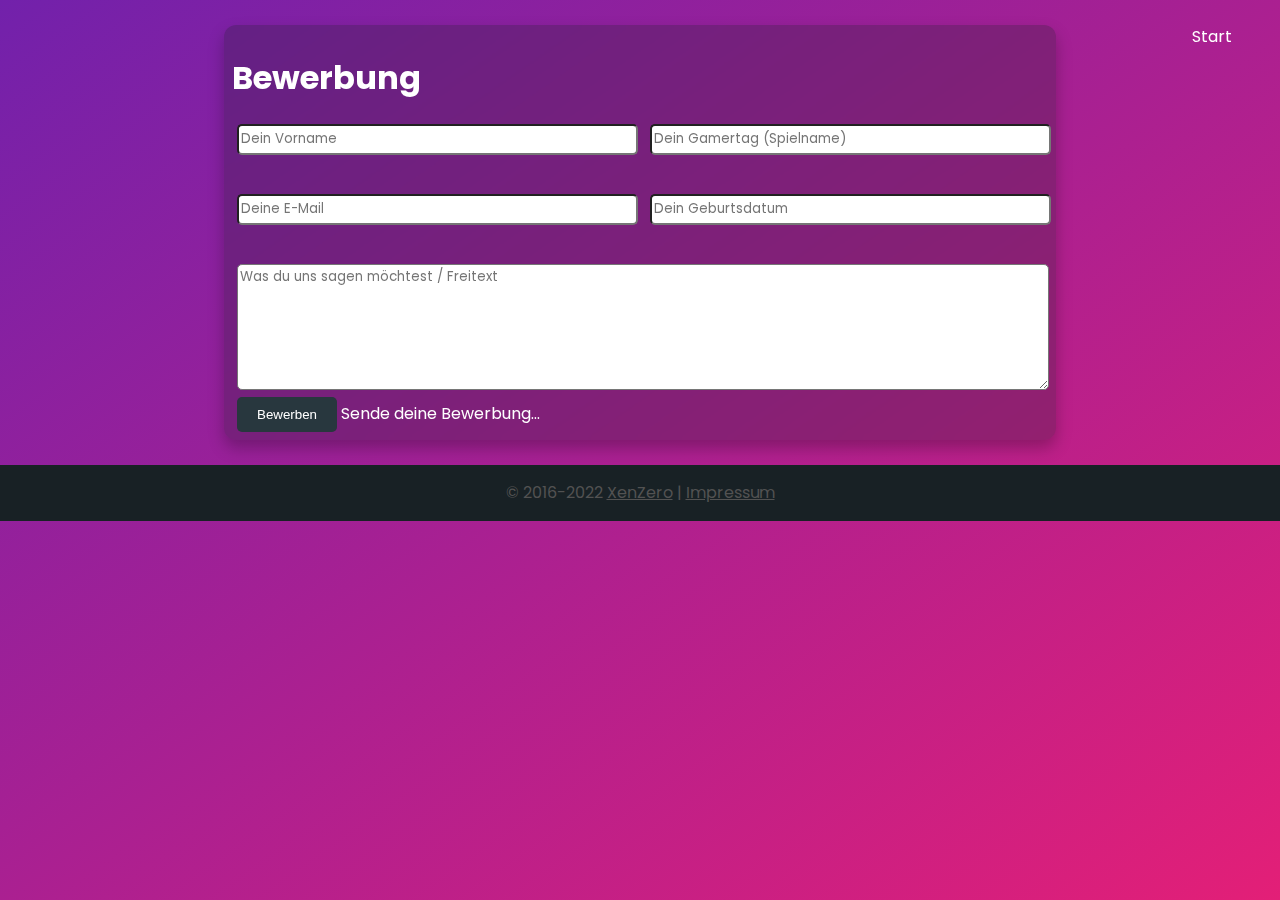
==== bewerbung.html @ b2678adf "form test" ====
<!DOCTYPE html>
<html lang="en">

<head>
    <meta charset="UTF-8">
    <meta http-equiv="X-UA-Compatible" content="IE=edge">
    <meta name="viewport" content="width=device-width, initial-scale=1.0">
    <title>Bewerbung &middot; XenZ.GG</title>
    <link rel="shortcut icon" href="assets/images/favicon.ico" type="image/x-icon">
    <!-- Metas -->
    <meta name="theme-color" content="#e31f77">
    <meta property="og:site_name" content="xenz.gg">
    <meta property="og:url" content="https://xenz.gg/">
    <meta property="og:title" content="XenZero">
    <meta property="og:image" content="https://xenz.gg/assets/images/colorful.jpg">
    <meta property="og:description" content="Call of Duty Clan since 2016">
    <!-- CSS -->
    <link rel="stylesheet" href="assets/css/main.css">
    <!--load webfonts -->
    <link href="/assets/fonts/fontawesome/css/all.css" rel="stylesheet">
    <link href="/assets/fonts/poppins/css/poppins.css" rel="stylesheet">
</head>

<body style="width:100%;">
    <!-- Navigation -->
    <nav>
        <ul>
            <!-- <li><a target="_blank" href="#">Hallo</a></li>
            <li><a target="_blank" href="#">ich bins</a></li> -->
            <li><a href="/">Start</a></li>
        </ul>
    </nav>

    <section class="content-text container-main">
        <div>
            <h1>Bewerbung</h1>
            <div class="application-req">

            </div>
            <form action="#" id="appl-form">
                <div class="xenz-form">
                    <div class="form-field">
                        <input type="text" name="vorname" placeholder="Dein Vorname">
                    </div>
                    <div class="form-field">
                        <input type="text" name="gtag" placeholder="Dein Gamertag (Spielname)">
                    </div>
                </div>
                <div class="xenz-form">
                    <div class="form-field">
                        <input type="text" name="email" placeholder="Deine E-Mail">
                    </div>
                    <div class="form-field">
                        <input type="text" name="gdatum" placeholder="Dein Geburtsdatum">
                    </div>
                </div>
                <div class="form-message">
                    <textarea placeholder="Was du uns sagen möchtest / Freitext" name="freitext"></textarea>
                </div>
                <div class="form-submit">
                    <button class="btn" type="submit">Bewerben</button>
                    <span>Sende deine Bewerbung...</span>
                </div>
            </form>
        </div>

        <script src="assets/js/form-bewerbung.js"></script>
    </section>

    <button onclick="topFunction()" id="btn-btt" title="Zurück zum Anfang"><span class="fa-stack fa-2x">
            <i class="fas fa-circle fa-stack-2x"></i>
            <i class="fas fa-angles-up fa-stack-1x fa-inverse"></i>
        </span></button>
    <script src="/assets/js/topscroll.js"></script>

    <!-- Footer -->
    <footer>
        <p>&copy; 2016-2022
            <a href="https://xenz.gg">XenZero</a> | <a href="/impressum">Impressum</a>
        </p>
    </footer>
</body>

</html>
---- assets/css/main.css ----
@charset "UTF-8";
:root {
  --xenz-purple: #7221ab;
  --xenz-purple-a75: rgba(114, 33, 171, 0.75);
  --xenz-pink: #e31f77;
  --xenz-pink-hover: #e63786;
  --xenz-pink-a75: rgba(227, 31, 119, 0.75);
  --xenz-dark: #182125;
  --xenz-dark-a25: rgba(24, 33, 37, 0.25);
  --xenz-dark-2: #28373e;
  --xenz-dark-3: #202c31;
  --xenz-gradient: linear-gradient(
    to bottom right,
    var(--xenz-purple),
    var(--xenz-pink)
  );
  --xenz-gradient-st: linear-gradient(
    to bottom right,
    var(--xenz-purple-a75),
    var(--xenz-pink-a75)
  );
  --xenz-fonts: Poppins, Arial, Tahoma, sans-serif;
  --text-color: #fff;
  --text-color-alt: #525252;
}

* {
  transition: all 0.2s;
}

html {
  font-family: var(--xenz-fonts);
  line-height: 1.5;
}

body {
  background-image: var(--xenz-gradient);
  background-size: cover;
  background-repeat: no-repeat;
  background-attachment: fixed;
  text-rendering: optimizeLegibility;
  -moz-osx-font-smoothing: grayscale;
  -webkit-font-smoothing: antialiased;
}

body {
  display: flex;
  justify-content: center;
  align-items: center;
  flex-direction: column;
  margin: 0;
  padding: 0;
  color: var(--text-color);
}

.mail-link::before {
  content: "";
  font-family: "Font Awesome 6 Pro";
  font-weight: 400;
  padding-right: 5px;
}

.phone-link::before {
  content: "";
  font-family: "Font Awesome 6 Pro";
  font-weight: 400;
  padding-right: 5px;
}

a {
  color: inherit;
}

.welcome {
  margin: auto;
  text-align: center;
}

/* ---------- */
/* Navigation */
/* ---------- */
nav {
  position: absolute;
  top: 15px;
  left: 0;
  width: 97%;
  z-index: 1;
  background-color: transparent;
}

nav ul {
  list-style-type: none;
  margin: 0;
  padding: 0;
  overflow: hidden;
  background-color: transparent;
}

@media screen and (min-width: 601px) {
  nav ul li {
    display: inline;
    float: right;
  }
}
@media screen and (max-width: 600px) {
  nav ul li {
    display: inline;
  }
}
nav a {
  display: block;
  padding: 10px;
  color: var(--text-color);
  text-decoration: none;
  text-align: center;
}

nav a:after {
  display: block;
  content: "";
  border-bottom: solid 3px var(--text-color);
  transform: scaleX(0);
  transition: transform 250ms ease-in-out;
}

nav a:hover:after {
  transform: scaleX(1);
}

/* ------ */
/* Footer */
/* ------ */
footer {
  color: var(--text-color-alt);
  background-color: var(--xenz-dark);
  text-align: center;
  border-radius: 0;
  margin: 0;
}

footer {
  margin-top: auto;
  width: 100%;
}

/* ------------- */
/* Main Sections */
/* ------------- */
.content-welcome {
  display: flex;
  justify-content: center;
  align-items: center;
  flex-direction: column;
  margin: 0;
  padding: 0;
  height: 100vh;
  width: 100%;
}

.content-welcome {
  background-image: var(--xenz-gradient-st), url("/assets/images/soldiers.webp");
  background-size: cover;
  background-repeat: no-repeat;
  text-rendering: optimizeLegibility;
  -moz-osx-font-smoothing: grayscale;
  -webkit-font-smoothing: antialiased;
}

.content-calltoaction {
  background-color: var(--xenz-dark);
  width: 100%;
  text-align: center;
  margin: 0;
  padding-bottom: 22px;
}

.content-calltoaction h1 {
  margin-bottom: 0;
}

.content-calltoaction a {
  text-decoration: none;
}

.content-team {
  background-color: var(--xenz-dark-2);
  width: 100%;
  margin: 0;
  padding-bottom: 22px;
}

.content-team h1 {
  text-align: center;
}

.content-team .team-boxen {
  display: flex;
  flex-wrap: wrap;
  justify-content: center;
  text-align: center;
  word-wrap: break-word;
}

.content-team .team-boxen .team-mitglied {
  background-color: var(--xenz-dark-3);
  padding: 14px 0;
}
@media screen and (min-width: 768px) {
  .content-team .team-boxen .team-mitglied {
    flex: 0 0 18%;
    margin: 0 8px;
  }
}
@media screen and (max-width: 767px) {
  .content-team .team-boxen .team-mitglied {
    flex: 0 0 80%;
    margin: 8px 0;
  }
}

.content-team .team-boxen .team-mitglied img {
  height: 98px;
  width: auto;
  border-radius: 50%;
}

.content-team .team-boxen .team-mitglied img {
  box-shadow: 0 0 0 4px var(--xenz-dark-3), 0 0 0 6px var(--xenz-pink);
}

.content-team .team-boxen .team-mitglied img:hover {
  transform: scale(1.1);
}

.content-team .team-boxen .team-mitglied .team-description {
  text-transform: uppercase;
}

.content-team .team-boxen .team-mitglied .team-socials {
  background-color: var(--xenz-dark);
  padding: 4px 0;
  margin: 0 auto;
  width: 80%;
}
@media screen and (max-width: 767px) {
  .content-team .team-boxen .team-mitglied .team-socials {
    font-size: 1.5em;
  }
}

@media screen and (min-width: 768px) {
  .content-team .team-boxen .team-mitglied .team-socials a {
    padding: 0 4px;
  }
}
@media screen and (max-width: 767px) {
  .content-team .team-boxen .team-mitglied .team-socials a {
    padding: 0 6px;
  }
}

.content-team .team-boxen .team-mitglied .team-socials a:hover {
  color: var(--text-color-alt);
}

.content-team .team-boxen .team-mitglied .team-socials .trenner {
  margin: 0 4px;
  font-weight: bold;
  color: var(--xenz-pink);
}

/* --------*/
/* Buttons */
/* ------- */
.btn {
  display: inline-block;
  padding: 10px 20px;
  color: var(--text-color);
  background-color: var(--xenz-dark-2);
  text-decoration: none;
  text-align: center;
  border-radius: 5px;
  border: none;
}

.btn-large {
  padding: 15px 20px;
  font-size: 1.2rem;
}

.btn-primary {
  background-color: var(--xenz-pink);
  color: var(--text-color);
}

.btn-primary.glow {
  box-shadow: 0 0 3px 1px var(--xenz-pink);
}

.btn-primary:hover,
.btn-primary:focus,
.btn-primary:active {
  background-color: var(--xenz-pink-hover);
}

/* ------- */
/* container-main */
/* ------- */
@media (min-width: 768px) {
  .content-text {
    width: 65%;
  }

  .container-main {
    margin-top: 25px;
    margin-bottom: 25px;
  }
}
@media (min-width: 640px) and (max-width: 767px) {
  .container-main {
    margin-top: 2.5rem !important;
  }
}
@media (max-width: 639px) {
  .container-main {
    margin-top: 200px !important;
  }
}
.container-main > div {
  margin: auto 0;
  backdrop-filter: blur(5px);
  background-color: var(--xenz-dark-a25);
  padding: 0.5rem;
  border-radius: 12px;
  box-shadow: 0 0.5rem 1rem rgba(0, 0, 0, 0.25);
}

.container-main > div > h2 {
  text-transform: uppercase;
  letter-spacing: 0.05em;
  font-size: 0.75rem;
  margin-top: 2rem;
}

.container-main a {
  text-decoration: none;
}

.container-main a:hover {
  color: var(--text-color);
}

.descrtext {
  font-size: 0.75rem;
  font-style: italic;
}

@media (min-width: 768px) {
  .content-text {
    padding: 0;
    flex-direction: row;
  }
}
@media (max-width: 767px) {
  .content-text {
    padding: 1.25rem;
  }
}

/* ------------------ */
/* Back to Top Button */
/* ------------------ */
#btn-btt {
  display: none;
  position: fixed;
  bottom: 24px;
  right: 30px;
  z-index: 99;
  border: none;
  cursor: pointer;
  font-size: 14px;
  background-color: transparent;
  transition: all 1s ease;
}

#btn-btt i.fa-circle {
  color: var(--xenz-purple);
}

#btn-btt:hover i.fa-circle {
  color: var(--xenz-pink);
}

@media (max-width: 1023px) {
  #btn-btt {
    visibility: hidden;
  }
}
/* -------- */
/* Formular */
/* -------- */
#appl-form {
  margin: 0 5px;
}

form .xenz-form {
  display: flex;
  align-items: center;
  justify-content: space-between;
  margin-bottom: 45px;
  flex: auto;
}

.xenz-form .form-field {
  height: 25px;
  width: calc(100% / 2 - 10px);
}

form .form-field input,
form .form-message textarea {
  width: 100%;
  height: 100%;
  outline: none;
  border-radius: 5px;
  font-family: var(--xenz-fonts);
}

form .form-message textarea {
  min-height: 120px;
  max-height: 300px;
  min-width: 100%;
  max-width: 100%;
}

@media (max-width: 767px) {
  form .xenz-form {
    flex-direction: column;
    margin-bottom: 0px;
  }

  .xenz-form .form-field {
    width: 100%;
    margin-bottom: 20px;
  }

  form .form-message textarea {
    resize: none;
  }
}
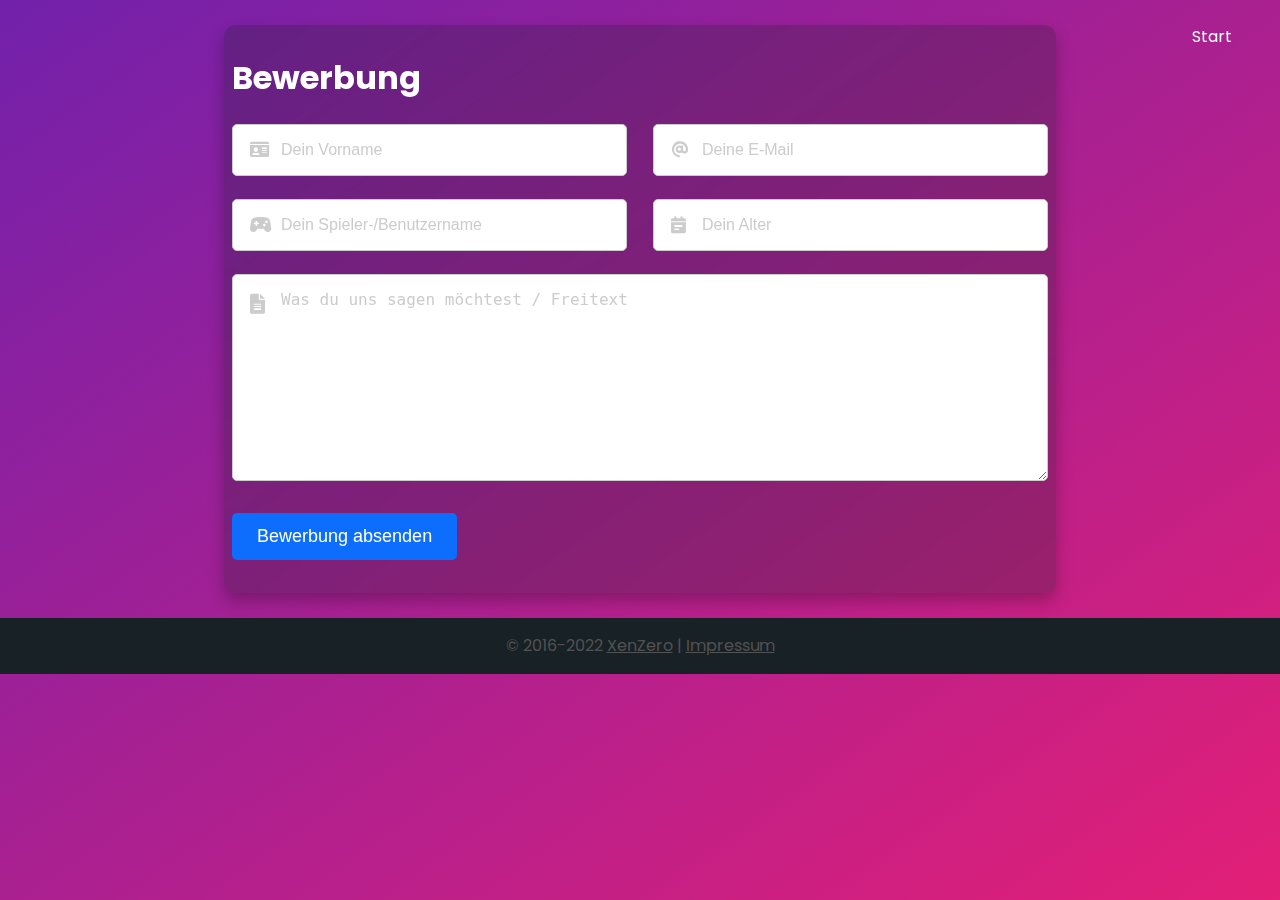
==== commit c376efd4: "apply form test" ====
--- a/bewerbung.html
+++ b/bewerbung.html
@@ -34,37 +34,40 @@
     <section class="content-text container-main">
         <div>
             <h1>Bewerbung</h1>
-            <div class="application-req">
-
-            </div>
-            <form action="#" id="appl-form">
-                <div class="xenz-form">
-                    <div class="form-field">
-                        <input type="text" name="vorname" placeholder="Dein Vorname">
+            <form action="" class="apply-form">
+                <div class="apply-form-absatz">
+                    <div class="apply-form-eingabe">
+                        <input type="text" name="vorname" placeholder="Dein Vorname" required>
+                        <i class="fa-solid fa-id-card"></i>
                     </div>
-                    <div class="form-field">
-                        <input type="text" name="gtag" placeholder="Dein Gamertag (Spielname)">
+                    <div class="apply-form-eingabe">
+                        <input type="email" name="email" placeholder="Deine E-Mail" required>
+                        <i class="fa-solid fa-at"></i>
                     </div>
                 </div>
-                <div class="xenz-form">
-                    <div class="form-field">
-                        <input type="text" name="email" placeholder="Deine E-Mail">
+                <div class="apply-form-absatz">
+                    <div class="apply-form-eingabe">
+                        <input type="text" name="playername" placeholder="Dein Spieler-/Benutzername" required>
+                        <i class="fa-solid fa-gamepad-modern"></i>
                     </div>
-                    <div class="form-field">
-                        <input type="text" name="gdatum" placeholder="Dein Geburtsdatum">
+                    <div class="apply-form-eingabe">
+                        <input type="text" name="age" placeholder="Dein Alter" required>
+                        <i class="fa-solid fa-calendar-lines"></i>
                     </div>
                 </div>
-                <div class="form-message">
-                    <textarea placeholder="Was du uns sagen möchtest / Freitext" name="freitext"></textarea>
+                <div class="apply-form-message">
+                    <textarea name="freitext" placeholder="Was du uns sagen möchtest / Freitext" cols="30"
+                        rows="10"></textarea>
+                    <i class="fa-solid fa-file-lines"></i>
                 </div>
-                <div class="form-submit">
-                    <button class="btn" type="submit">Bewerben</button>
-                    <span>Sende deine Bewerbung...</span>
+                <div class="apply-button-area">
+                    <button type="submit">Bewerbung absenden</button>
+                    <span></span>
                 </div>
             </form>
         </div>
 
-        <script src="assets/js/form-bewerbung.js"></script>
+        <script src="assets/js/apply-form.js"></script>
     </section>
 
     <button onclick="topFunction()" id="btn-btt" title="Zurück zum Anfang"><span class="fa-stack fa-2x">
--- a/assets/css/main.css
+++ b/assets/css/main.css
@@ -303,6 +303,17 @@
   background-color: var(--xenz-pink-hover);
 }
 
+.btn-white {
+  background-color: #fff;
+  color: #000;
+}
+
+.btn-white:hover,
+.btn-white:focus,
+.btn-white:active {
+  background-color: #c7c7c7;
+}
+
 /* ------- */
 /* container-main */
 /* ------- */
@@ -396,54 +407,116 @@
     visibility: hidden;
   }
 }
-/* -------- */
-/* Formular */
-/* -------- */
-#appl-form {
-  margin: 0 5px;
-}
-
-form .xenz-form {
+/* ------------------ */
+/* Bewerbungsformular */
+/* ------------------ */
+form.apply-form.disabled {
+  pointer-events: none;
+  opacity: 0.7;
+}
+
+form .apply-form-absatz {
   display: flex;
-  align-items: center;
+  margin-bottom: 25px;
   justify-content: space-between;
-  margin-bottom: 45px;
-  flex: auto;
-}
-
-.xenz-form .form-field {
-  height: 25px;
-  width: calc(100% / 2 - 10px);
-}
-
-form .form-field input,
-form .form-message textarea {
+}
+
+.apply-form-absatz .apply-form-eingabe {
+  height: 50px;
+  display: flex;
+  position: relative;
+  width: calc(100% / 2 - 13px);
+}
+
+form.apply-form i {
+  position: absolute;
+  top: 50%;
+  left: 18px;
+  color: #ccc;
+  font-size: 17px;
+  pointer-events: none;
+  transform: translateY(-50%);
+}
+
+form.apply-form .apply-form-eingabe input,
+form.apply-form .apply-form-message textarea {
   width: 100%;
   height: 100%;
   outline: none;
+  padding: 0 18px 0 48px;
+  font-size: 16px;
   border-radius: 5px;
-  font-family: var(--xenz-fonts);
-}
-
-form .form-message textarea {
-  min-height: 120px;
-  max-height: 300px;
+  border: 1px solid #ccc;
+}
+
+.apply-form-eingabe input::placeholder,
+.apply-form-message textarea::placeholder {
+  color: #ccc;
+}
+
+.apply-form-eingabe input:focus,
+.apply-form-message textarea:focus {
+  padding-left: 47px;
+  border: 2px solid #0d6efd;
+}
+
+.apply-form-eingabe input:focus ~ i,
+.apply-form-message textarea:focus ~ i {
+  color: #0d6efd;
+}
+
+form.apply-form .apply-form-message {
+  position: relative;
+}
+
+form.apply-form .apply-form-message i {
+  top: 30px;
+  font-size: 20px;
+}
+
+form.apply-form .apply-form-message textarea {
+  min-height: 130px;
+  max-height: 230px;
+  max-width: 100%;
   min-width: 100%;
-  max-width: 100%;
-}
-
-@media (max-width: 767px) {
-  form .xenz-form {
-    flex-direction: column;
-    margin-bottom: 0px;
-  }
-
-  .xenz-form .form-field {
-    width: 100%;
-    margin-bottom: 20px;
-  }
-
-  form .form-message textarea {
-    resize: none;
-  }
+  padding: 15px 20px 0 48px;
+  -webkit-box-sizing: border-box;
+  -moz-box-sizing: border-box;
+  box-sizing: border-box;
+}
+
+form.apply-form .apply-form-message textarea::-webkit-scrollbar {
+  width: 0px;
+}
+
+.message textarea:focus {
+  padding-top: 14px;
+}
+
+form.apply-form .apply-button-area {
+  margin: 25px 0;
+  display: flex;
+  align-items: center;
+}
+
+.apply-button-area button {
+  color: #fff;
+  border: none;
+  outline: none;
+  font-size: 18px;
+  cursor: pointer;
+  border-radius: 5px;
+  padding: 13px 25px;
+  background: #0d6efd;
+  transition: background 0.3s ease;
+}
+
+.apply-button-area button:hover {
+  background: #025ce3;
+}
+
+.apply-button-area span {
+  font-size: 17px;
+  margin-left: 30px;
+  display: none;
 }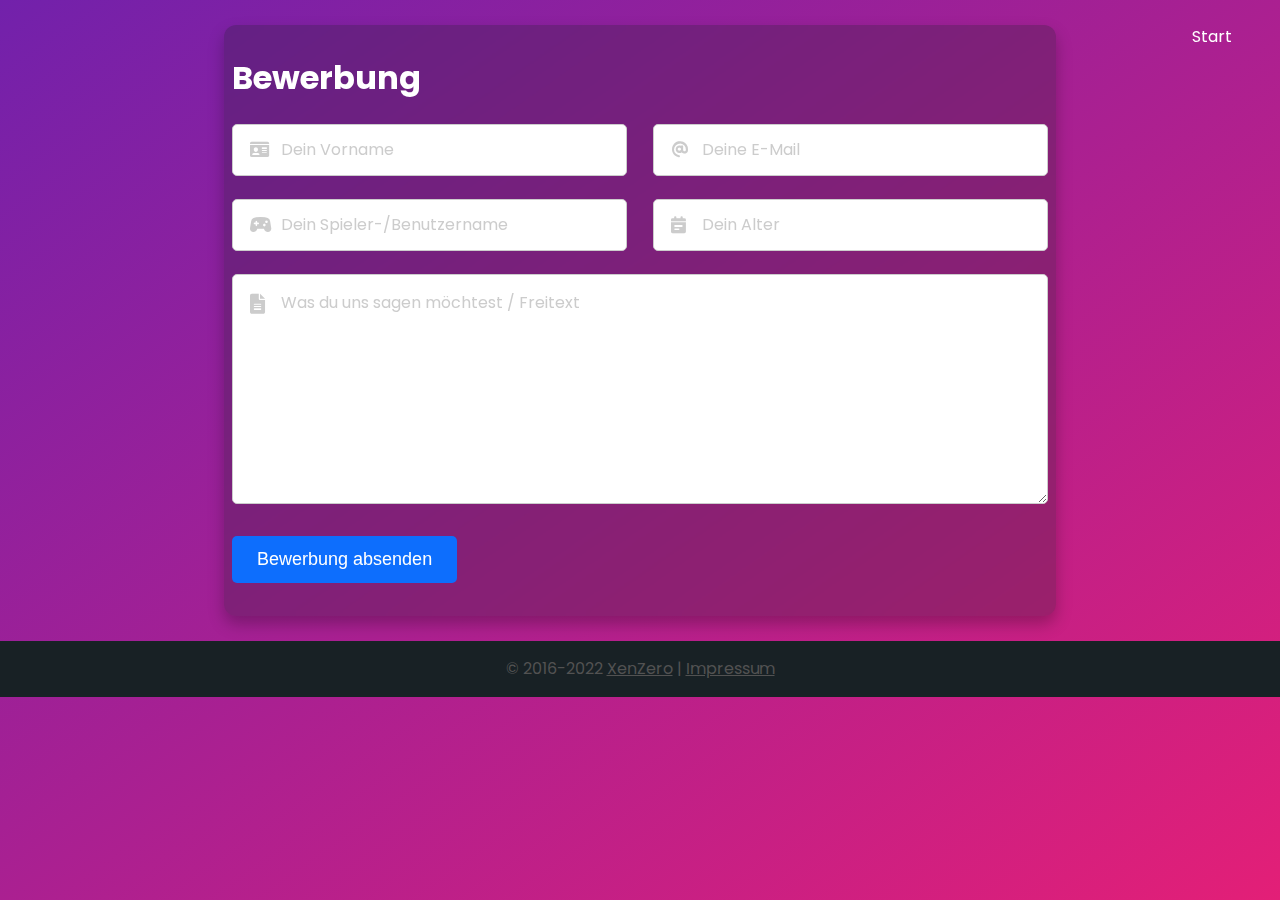
==== commit 0a67c03e: "still trying to fix" ====
--- a/bewerbung.html
+++ b/bewerbung.html
@@ -37,21 +37,21 @@
             <form action="" class="apply-form">
                 <div class="apply-form-absatz">
                     <div class="apply-form-eingabe">
-                        <input type="text" name="vorname" placeholder="Dein Vorname" required>
+                        <input type="text" name="vorname" placeholder="Dein Vorname">
                         <i class="fa-solid fa-id-card"></i>
                     </div>
                     <div class="apply-form-eingabe">
-                        <input type="email" name="email" placeholder="Deine E-Mail" required>
+                        <input type="email" name="email" placeholder="Deine E-Mail">
                         <i class="fa-solid fa-at"></i>
                     </div>
                 </div>
                 <div class="apply-form-absatz">
                     <div class="apply-form-eingabe">
-                        <input type="text" name="playername" placeholder="Dein Spieler-/Benutzername" required>
+                        <input type="text" name="playername" placeholder="Dein Spieler-/Benutzername">
                         <i class="fa-solid fa-gamepad-modern"></i>
                     </div>
                     <div class="apply-form-eingabe">
-                        <input type="text" name="age" placeholder="Dein Alter" required>
+                        <input type="text" name="age" placeholder="Dein Alter">
                         <i class="fa-solid fa-calendar-lines"></i>
                     </div>
                 </div>
@@ -66,15 +66,9 @@
                 </div>
             </form>
         </div>
-
-        <script src="assets/js/apply-form.js"></script>
     </section>
 
-    <button onclick="topFunction()" id="btn-btt" title="Zurück zum Anfang"><span class="fa-stack fa-2x">
-            <i class="fas fa-circle fa-stack-2x"></i>
-            <i class="fas fa-angles-up fa-stack-1x fa-inverse"></i>
-        </span></button>
-    <script src="/assets/js/topscroll.js"></script>
+    <script src="/assets/js/apply-form.js"></script>
 
     <!-- Footer -->
     <footer>
--- a/assets/css/main.css
+++ b/assets/css/main.css
@@ -447,6 +447,7 @@
   font-size: 16px;
   border-radius: 5px;
   border: 1px solid #ccc;
+  font-family: var(--xenz-fonts);
 }
 
 .apply-form-eingabe input::placeholder,
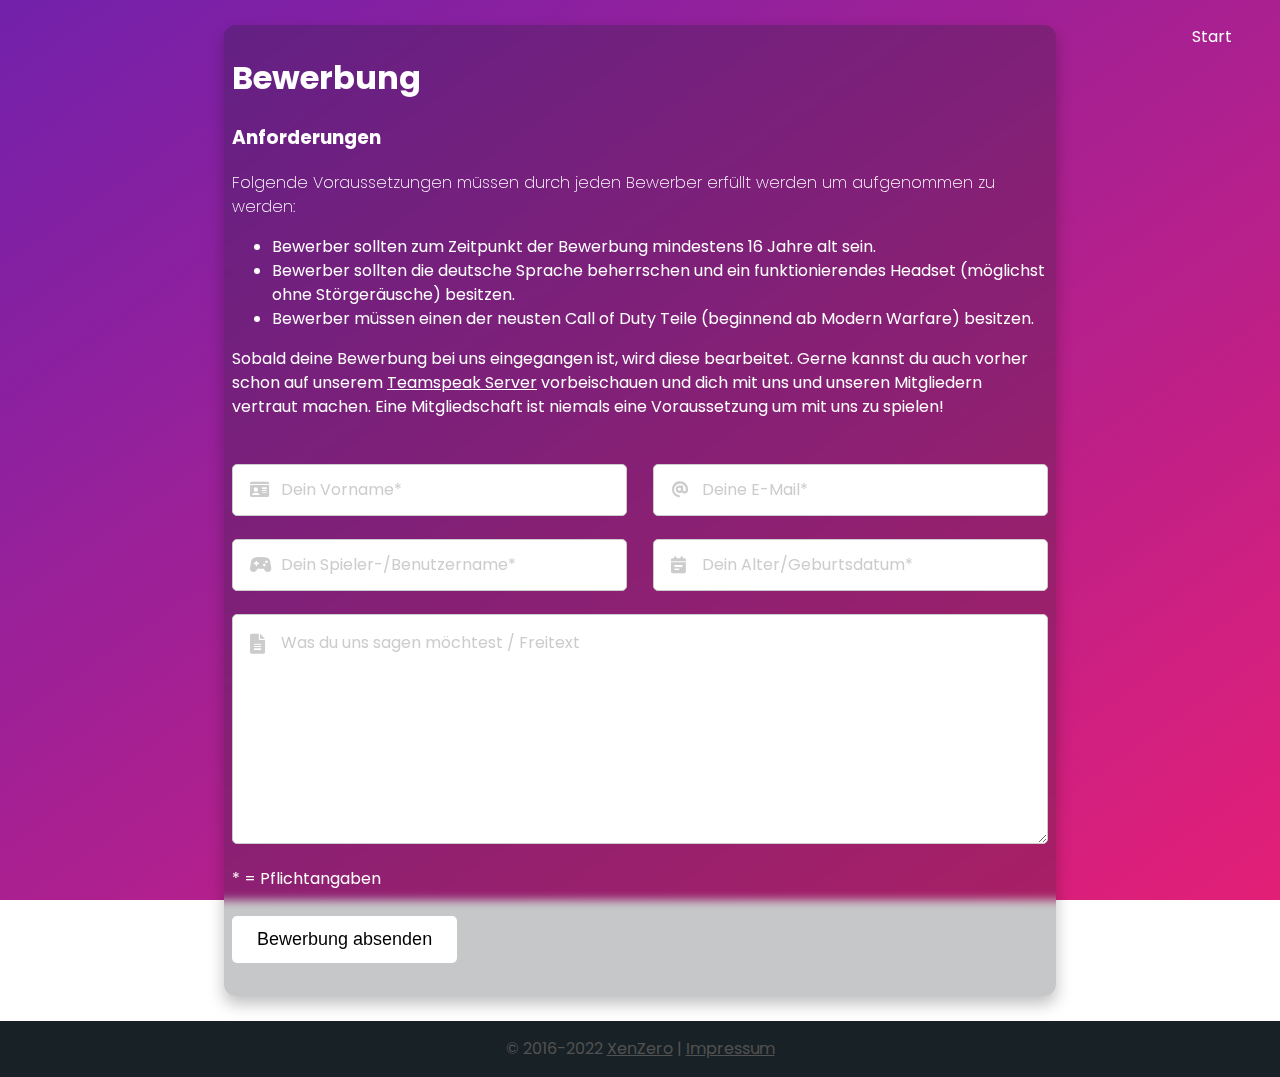
==== commit 0c2a9210: "finalized application site" ====
--- a/bewerbung.html
+++ b/bewerbung.html
@@ -25,8 +25,6 @@
     <!-- Navigation -->
     <nav>
         <ul>
-            <!-- <li><a target="_blank" href="#">Hallo</a></li>
-            <li><a target="_blank" href="#">ich bins</a></li> -->
             <li><a href="/">Start</a></li>
         </ul>
     </nav>
@@ -34,24 +32,41 @@
     <section class="content-text container-main">
         <div>
             <h1>Bewerbung</h1>
-            <form action="" class="apply-form">
+            <div class="apply-requirements">
+                <h3>Anforderungen</h3>
+                <p style="font-weight:200;">Folgende Voraussetzungen müssen durch jeden Bewerber erfüllt werden
+                    um aufgenommen zu werden:
+                </p>
+                <ul>
+                    <li>Bewerber sollten zum Zeitpunkt der Bewerbung mindestens 16 Jahre alt sein.</li>
+                    <li>Bewerber sollten die deutsche Sprache beherrschen und ein funktionierendes Headset (möglichst
+                        ohne Störgeräusche) besitzen.</li>
+                    <li>Bewerber müssen einen der neusten Call of Duty Teile (beginnend ab Modern Warfare) besitzen.
+                    </li>
+                </ul>
+                <p>Sobald deine Bewerbung bei uns eingegangen ist, wird diese bearbeitet. Gerne kannst du auch vorher
+                    schon auf unserem <a href="#">Teamspeak Server</a> vorbeischauen und dich mit uns und unseren
+                    Mitgliedern vertraut machen. Eine Mitgliedschaft ist niemals eine Voraussetzung um mit uns zu
+                    spielen!</p>
+            </div>
+            <form action="#" class="apply-form">
                 <div class="apply-form-absatz">
                     <div class="apply-form-eingabe">
-                        <input type="text" name="vorname" placeholder="Dein Vorname">
+                        <input type="text" name="vorname" placeholder="Dein Vorname*">
                         <i class="fa-solid fa-id-card"></i>
                     </div>
                     <div class="apply-form-eingabe">
-                        <input type="email" name="email" placeholder="Deine E-Mail">
+                        <input type="email" name="email" placeholder="Deine E-Mail*">
                         <i class="fa-solid fa-at"></i>
                     </div>
                 </div>
                 <div class="apply-form-absatz">
                     <div class="apply-form-eingabe">
-                        <input type="text" name="playername" placeholder="Dein Spieler-/Benutzername">
+                        <input type="text" name="playername" placeholder="Dein Spieler-/Benutzername*">
                         <i class="fa-solid fa-gamepad-modern"></i>
                     </div>
                     <div class="apply-form-eingabe">
-                        <input type="text" name="age" placeholder="Dein Alter">
+                        <input type="text" name="age" placeholder="Dein Alter/Geburtsdatum*">
                         <i class="fa-solid fa-calendar-lines"></i>
                     </div>
                 </div>
@@ -60,8 +75,9 @@
                         rows="10"></textarea>
                     <i class="fa-solid fa-file-lines"></i>
                 </div>
+                <p>* = Pflichtangaben</p>
                 <div class="apply-button-area">
-                    <button type="submit">Bewerbung absenden</button>
+                    <button class="btn-white" type="submit">Bewerbung absenden</button>
                     <span></span>
                 </div>
             </form>
--- a/assets/css/main.css
+++ b/assets/css/main.css
@@ -22,6 +22,7 @@
   --xenz-fonts: Poppins, Arial, Tahoma, sans-serif;
   --text-color: #fff;
   --text-color-alt: #525252;
+  --text-color-placeholder: #ccc;
 }
 
 * {
@@ -420,6 +421,11 @@
   margin-bottom: 25px;
   justify-content: space-between;
 }
+@media screen and (max-width: 767px) {
+  form .apply-form-absatz {
+    flex-direction: column;
+  }
+}
 
 .apply-form-absatz .apply-form-eingabe {
   height: 50px;
@@ -427,12 +433,18 @@
   position: relative;
   width: calc(100% / 2 - 13px);
 }
+@media screen and (max-width: 767px) {
+  .apply-form-absatz .apply-form-eingabe {
+    width: 100%;
+    margin-bottom: 5px;
+  }
+}
 
 form.apply-form i {
   position: absolute;
   top: 50%;
   left: 18px;
-  color: #ccc;
+  color: var(--text-color-placeholder);
   font-size: 17px;
   pointer-events: none;
   transform: translateY(-50%);
@@ -446,24 +458,24 @@
   padding: 0 18px 0 48px;
   font-size: 16px;
   border-radius: 5px;
-  border: 1px solid #ccc;
+  border: 1px solid var(--text-color-placeholder);
   font-family: var(--xenz-fonts);
 }
 
 .apply-form-eingabe input::placeholder,
 .apply-form-message textarea::placeholder {
-  color: #ccc;
+  color: var(--text-color-placeholder);
 }
 
 .apply-form-eingabe input:focus,
 .apply-form-message textarea:focus {
   padding-left: 47px;
-  border: 2px solid #0d6efd;
+  border: 2px solid var(--xenz-pink);
 }
 
 .apply-form-eingabe input:focus ~ i,
 .apply-form-message textarea:focus ~ i {
-  color: #0d6efd;
+  color: var(--xenz-pink);
 }
 
 form.apply-form .apply-form-message {
@@ -485,6 +497,11 @@
   -moz-box-sizing: border-box;
   box-sizing: border-box;
 }
+@media screen and (max-width: 767px) {
+  form.apply-form .apply-form-message textarea {
+    resize: none;
+  }
+}
 
 form.apply-form .apply-form-message textarea::-webkit-scrollbar {
   width: 0px;
@@ -501,23 +518,24 @@
 }
 
 .apply-button-area button {
-  color: #fff;
   border: none;
   outline: none;
   font-size: 18px;
   cursor: pointer;
   border-radius: 5px;
   padding: 13px 25px;
-  background: #0d6efd;
-  transition: background 0.3s ease;
-}
-
-.apply-button-area button:hover {
-  background: #025ce3;
 }
 
 .apply-button-area span {
   font-size: 17px;
   margin-left: 30px;
   display: none;
+}
+
+div.apply-requirements {
+  margin-bottom: 45px;
+}
+
+.apply-requirements a {
+  text-decoration: underline;
 }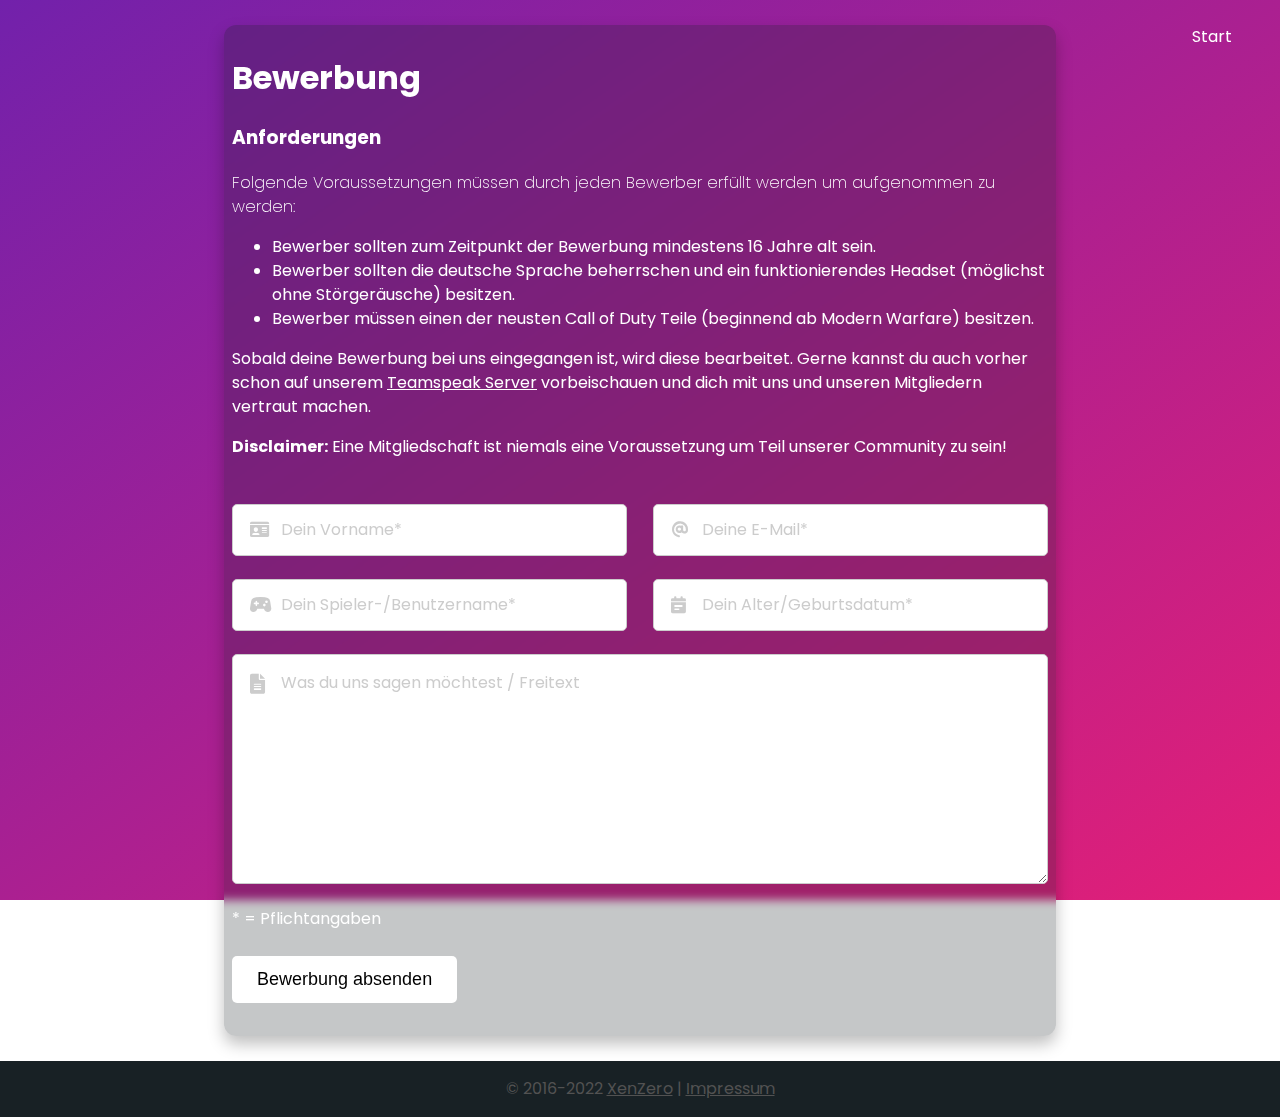
==== commit a96c80c0: "fixed appliation site" ====
--- a/bewerbung.html
+++ b/bewerbung.html
@@ -46,8 +46,9 @@
                 </ul>
                 <p>Sobald deine Bewerbung bei uns eingegangen ist, wird diese bearbeitet. Gerne kannst du auch vorher
                     schon auf unserem <a href="#">Teamspeak Server</a> vorbeischauen und dich mit uns und unseren
-                    Mitgliedern vertraut machen. Eine Mitgliedschaft ist niemals eine Voraussetzung um mit uns zu
-                    spielen!</p>
+                    Mitgliedern vertraut machen.</p>
+                <p><strong>Disclaimer:</strong> Eine Mitgliedschaft ist niemals eine Voraussetzung um Teil unserer
+                    Community zu sein!</p>
             </div>
             <form action="#" class="apply-form">
                 <div class="apply-form-absatz">
--- a/assets/css/main.css
+++ b/assets/css/main.css
@@ -168,6 +168,10 @@
 }
 
 .content-calltoaction {
+  background-image: url("/assets/images/splatter.webp");
+  background-repeat: no-repeat;
+  background-size: contain;
+  background-position: right bottom;
   background-color: var(--xenz-dark);
   width: 100%;
   text-align: center;
@@ -226,7 +230,7 @@
 }
 
 .content-team .team-boxen .team-mitglied img {
-  box-shadow: 0 0 0 4px var(--xenz-dark-3), 0 0 0 6px var(--xenz-pink);
+  box-shadow: 0 0 0 4px var(--xenz-dark-3), 0 0 0 6px var(--xenz-pink), 0 0 0 10px var(--xenz-dark-3);
 }
 
 .content-team .team-boxen .team-mitglied img:hover {
@@ -285,7 +289,7 @@
 }
 
 .btn-large {
-  padding: 15px 20px;
+  padding: 15px 60px;
   font-size: 1.2rem;
 }
 
@@ -294,8 +298,8 @@
   color: var(--text-color);
 }
 
-.btn-primary.glow {
-  box-shadow: 0 0 3px 1px var(--xenz-pink);
+.btn-primary.btn-glow {
+  box-shadow: 0 0 15px 1px var(--xenz-pink);
 }
 
 .btn-primary:hover,
@@ -313,6 +317,14 @@
 .btn-white:focus,
 .btn-white:active {
   background-color: #c7c7c7;
+}
+
+.btn-anim {
+  transition: transform 0.2s ease-in-out;
+}
+
+.btn-anim:hover {
+  transform: scale(1.12);
 }
 
 /* ------- */
